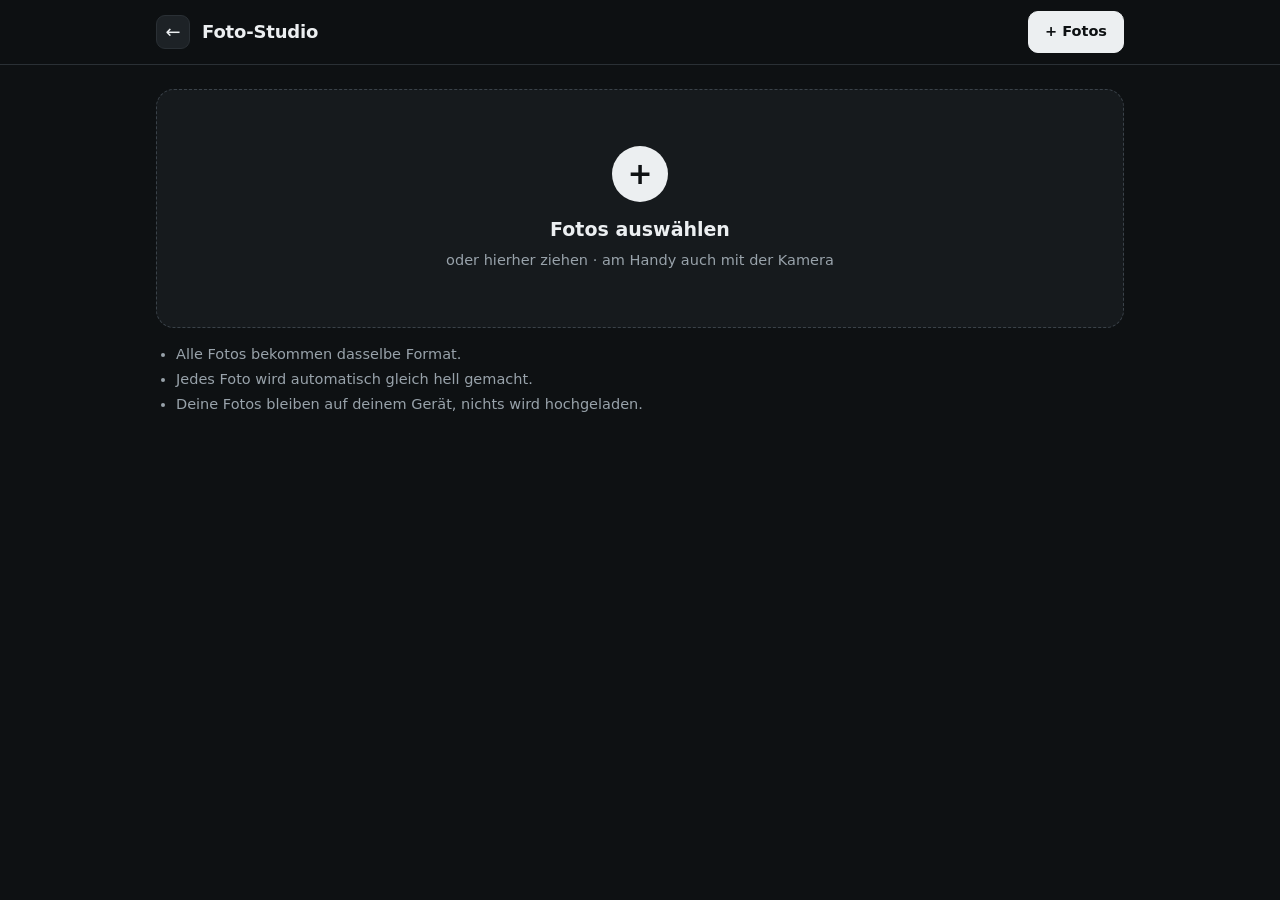
==== fotos.html @ c29387b6 "Foto-Studio: Fotos einheitlich zuschneiden, automatisch aufhellen und speichern Co-Authored-By: Clau" ====
<!doctype html>
<html lang="de">
<head>
  <meta charset="utf-8">
  <meta name="viewport" content="width=device-width, initial-scale=1, viewport-fit=cover">
  <title>Foto-Studio – Mein Reselling</title>
  <meta name="theme-color" content="#0E1113">
  <meta name="color-scheme" content="dark">
  <link rel="manifest" href="manifest.webmanifest">
  <link rel="apple-touch-icon" href="icon-180.png">
  <link rel="icon" href="data:image/svg+xml,%3Csvg xmlns='http://www.w3.org/2000/svg' viewBox='0 0 32 32'%3E%3Crect width='32' height='32' rx='8' fill='%23171C1F'/%3E%3Cpath d='M9 17l5 5 9-12' stroke='%2346C08E' stroke-width='3' fill='none' stroke-linecap='round' stroke-linejoin='round'/%3E%3C/svg%3E">
  <link rel="stylesheet" href="style.css">
  <link rel="stylesheet" href="fotos.css">
</head>
<body class="studio">
  <header class="kopf">
    <div class="breite">
      <div class="marke-name">
        <a class="zurueck" href="./" aria-label="Zurück zu Mein Reselling">←</a>
        <h1>Foto-Studio</h1>
      </div>
      <label class="knopf knopf-hell" for="fotos-datei">+ Fotos</label>
    </div>
  </header>

  <main class="breite">
    <input type="file" id="fotos-datei" accept="image/*" multiple hidden>

    <!-- Start: noch keine Fotos -->
    <section class="ablage" id="ablage">
      <label class="ablage-feld" for="fotos-datei">
        <span class="ablage-plus" aria-hidden="true">+</span>
        <strong>Fotos auswählen</strong>
        <span>oder hierher ziehen · am Handy auch mit der Kamera</span>
      </label>
      <ul class="ablage-liste">
        <li>Alle Fotos bekommen dasselbe Format.</li>
        <li>Jedes Foto wird automatisch gleich hell gemacht.</li>
        <li>Deine Fotos bleiben auf deinem Gerät, nichts wird hochgeladen.</li>
      </ul>
    </section>

    <!-- Bearbeiten -->
    <section class="werkbank" id="werkbank" hidden>
      <div class="regler-feld">
        <div class="gruppe">
          <span class="gruppe-name" id="format-name">Format</span>
          <div class="formate" role="radiogroup" aria-labelledby="format-name">
            <button type="button" role="radio" aria-checked="true" data-format="1">Quadrat 1:1</button>
            <button type="button" role="radio" aria-checked="false" data-format="0.8">Hoch 4:5</button>
            <button type="button" role="radio" aria-checked="false" data-format="0.75">Hoch 3:4</button>
          </div>
        </div>

        <label class="schalter">
          <input type="checkbox" id="auto" checked>
          <span>Automatisch aufhellen <small>(macht alle Fotos gleich hell)</small></span>
        </label>

        <div class="regler">
          <label for="r-hell">Helligkeit <output id="o-hell">0</output></label>
          <input type="range" id="r-hell" min="-40" max="40" value="0" step="1">
          <label for="r-kontrast">Kontrast <output id="o-kontrast">0</output></label>
          <input type="range" id="r-kontrast" min="-30" max="40" value="0" step="1">
          <label for="r-farbe">Farbe <output id="o-farbe">0</output></label>
          <input type="range" id="r-farbe" min="-50" max="50" value="0" step="1">
          <label for="r-waerme">Wärme <output id="o-waerme">0</output></label>
          <input type="range" id="r-waerme" min="-30" max="30" value="0" step="1">
        </div>

        <div class="regler-knoepfe">
          <button class="knopf knopf-klein" type="button" id="zuruecksetzen">Regler zurücksetzen</button>
          <button class="knopf knopf-klein" type="button" id="vorher" aria-pressed="false">Original zeigen</button>
        </div>
      </div>

      <div class="ergebnis-feld">
        <p class="tipp">Ausschnitt verschieben: Foto mit dem Finger oder der Maus ziehen.</p>
        <ul class="bilder" id="bilder"></ul>
        <div class="speichern-leiste">
          <button class="knopf knopf-hell" type="button" id="alle-speichern">Alle speichern</button>
          <button class="knopf" type="button" id="teilen" hidden>Teilen / in Galerie</button>
          <button class="knopf knopf-rot" type="button" id="alle-weg">Alle entfernen</button>
        </div>
      </div>
    </section>
  </main>

  <p class="toast" id="toast" role="status" aria-live="polite"></p>
  <script src="fotos.js"></script>
</body>
</html>
---- style.css ----
/* Mein Reselling – dunkle Gestaltung */
:root {
  --grund: #0E1113;
  --flaeche: #161A1D;
  --flaeche-2: #1D2226;
  --linie: #2A3035;
  --tinte: #ECEFF1;
  --leise: #98A2AA;
  --gedeckt: #6B757D;
  --hell: #ECEFF1;
  --plus: #46C08E;
  --minus: #F2705E;
  --gelb: #E2B54A;
  --rund: 14px;
}
*, *::before, *::after { box-sizing: border-box; }
[hidden] { display: none !important; }
html { -webkit-text-size-adjust: 100%; color-scheme: dark; }
body {
  margin: 0;
  background: var(--grund);
  color: var(--tinte);
  font-family: Inter, system-ui, -apple-system, "Segoe UI", Roboto, "Helvetica Neue", Arial, sans-serif;
  font-size: 16px;
  line-height: 1.45;
  -webkit-font-smoothing: antialiased;
}
button, input, select, textarea { font: inherit; color: inherit; }
:focus-visible { outline: 2px solid #7FB2FF; outline-offset: 2px; }
.breite { width: 100%; max-width: 1000px; margin: 0 auto; padding: 0 16px; }
.plus { color: var(--plus); }
.minus { color: var(--minus); }

/* Kopf */
.kopf { position: sticky; top: 0; z-index: 5; background: rgba(14, 17, 19, .92); backdrop-filter: blur(10px); border-bottom: 1px solid var(--linie); padding-top: env(safe-area-inset-top); }
.kopf .breite { display: flex; align-items: center; justify-content: space-between; height: 64px; }
.marke-name { display: flex; align-items: center; gap: 12px; }
.logo { width: 28px; height: 28px; border-radius: 8px; background: var(--flaeche-2); border: 1px solid var(--linie); position: relative; }
.logo::after { content: ""; position: absolute; left: 9px; top: 5px; width: 7px; height: 13px; border: solid var(--plus); border-width: 0 2.5px 2.5px 0; transform: rotate(45deg); }
.kopf h1 { margin: 0; font-size: 18px; font-weight: 650; letter-spacing: -.01em; }
.kopf-knoepfe { display: flex; gap: 8px; }

/* Knöpfe */
.knopf {
  display: inline-flex; align-items: center; justify-content: center; gap: 6px;
  min-height: 42px; padding: 0 16px; border-radius: 10px;
  border: 1px solid var(--linie); background: var(--flaeche-2); color: var(--tinte);
  font-weight: 600; font-size: 14.5px; cursor: pointer; text-decoration: none; white-space: nowrap;
  transition: transform .12s ease, background-color .15s ease, border-color .15s ease;
}
.knopf:hover { background: #242A2F; border-color: #3A4249; }
.knopf:active { transform: scale(.97); }
.knopf-hell { background: var(--hell); border-color: var(--hell); color: #0E1113; }
.knopf-hell:hover { background: #FFFFFF; border-color: #FFFFFF; }
.knopf-rot { color: var(--minus); border-color: #4A2A27; background: transparent; }
.knopf-rot:hover { background: #2A1A18; border-color: #5C322D; }
.knopf-leise { background: transparent; }
.knopf-klein { min-height: 36px; padding: 0 12px; font-size: 13.5px; border-radius: 9px; }

/* Kennzahlen */
.zahlen { display: grid; grid-template-columns: 1.4fr 1fr 1fr 1fr; gap: 12px; margin: 24px 0 20px; }
.zahl { background: var(--flaeche); border: 1px solid var(--linie); border-radius: var(--rund); padding: 16px 18px; display: flex; flex-direction: column; gap: 4px; }
.zahl-name { font-size: 13px; color: var(--leise); }
.zahl strong { font-size: 26px; font-weight: 650; letter-spacing: -.02em; font-variant-numeric: tabular-nums; }
.zahl small { color: var(--gedeckt); font-size: 13px; }
.zahl-gross { background: var(--flaeche-2); }
.zahl-gross strong { font-size: 36px; }

/* Reiter */
.reiter { display: flex; gap: 4px; background: var(--flaeche); border: 1px solid var(--linie); padding: 4px; border-radius: 12px; margin-bottom: 16px; }
.reiter button { flex: 1; min-height: 40px; border: 0; border-radius: 9px; background: transparent; font-weight: 600; color: var(--leise); cursor: pointer; transition: background-color .15s, color .15s; }
.reiter button:hover { color: var(--tinte); }
.reiter button[aria-selected="true"] { background: var(--flaeche-2); color: var(--tinte); box-shadow: inset 0 0 0 1px var(--linie); }

/* Werkzeugleiste */
.werkzeug { display: flex; gap: 10px; margin-bottom: 12px; }
.werkzeug input { flex: 1; min-width: 0; }
.werkzeug select { width: auto; flex: none; }

/* Listen: Foto – Name – Preis */
.liste { list-style: none; margin: 0; padding: 0; display: grid; gap: 8px; }
.eintrag {
  display: grid; grid-template-columns: 72px 1fr auto; grid-template-areas: "foto text preis" "foto aktionen aktionen";
  column-gap: 16px; row-gap: 10px; align-items: center;
  background: var(--flaeche); border: 1px solid var(--linie); border-radius: var(--rund); padding: 12px;
  transition: border-color .15s;
}
.eintrag:hover { border-color: #353C42; }
.foto { grid-area: foto; width: 72px; height: 72px; border-radius: 10px; overflow: hidden; background: var(--flaeche-2); border: 1px solid var(--linie); display: grid; place-items: center; align-self: start; }
.foto img { width: 100%; height: 100%; object-fit: cover; display: block; }
.foto span { font-size: 26px; font-weight: 650; color: var(--gedeckt); }
.text { grid-area: text; min-width: 0; }
.text h3 { margin: 0 0 3px; font-size: 16.5px; font-weight: 650; white-space: nowrap; overflow: hidden; text-overflow: ellipsis; }
.text .info { color: var(--leise); font-size: 13.5px; display: flex; flex-wrap: wrap; gap: 6px 8px; align-items: center; }
.preis { grid-area: preis; text-align: right; font-weight: 650; font-size: 17px; font-variant-numeric: tabular-nums; }
.preis small { display: block; font-weight: 400; font-size: 12.5px; color: var(--gedeckt); }
.preis small.plus { color: var(--plus); font-weight: 600; }
.preis small.minus { color: var(--minus); font-weight: 600; }
.aktionen { grid-area: aktionen; display: flex; gap: 8px; flex-wrap: wrap; }
.etikett { display: inline-block; padding: 1px 8px; border-radius: 6px; font-size: 12.5px; font-weight: 600; background: var(--flaeche-2); color: var(--leise); border: 1px solid var(--linie); }
.etikett-alt { color: var(--gelb); border-color: #4A3F22; background: #221E14; }
.etikett-sehr-alt { color: var(--minus); border-color: #4A2A27; background: #241615; }
.summe { margin: 0 0 12px; color: var(--leise); font-size: 14.5px; }
.summe b { color: var(--tinte); }
.summe b.plus { color: var(--plus); }
.summe b.minus { color: var(--minus); }
.leer { text-align: center; color: var(--leise); padding: 44px 16px; background: var(--flaeche); border: 1px dashed var(--linie); border-radius: var(--rund); }
.leer b { color: var(--tinte); }

/* Preisrechner */
#t-rechner:not([hidden]) { display: grid; grid-template-columns: 1fr 1fr; gap: 16px; align-items: start; }
.rechner { background: var(--flaeche); border: 1px solid var(--linie); border-radius: var(--rund); padding: 18px; display: grid; gap: 14px; }
.ergebnis { background: var(--flaeche-2); border: 1px solid var(--linie); border-radius: var(--rund); padding: 22px; display: grid; gap: 18px; }
.ergebnis div { display: flex; flex-direction: column; gap: 2px; }
.ergebnis span { color: var(--leise); font-size: 14px; }
.ergebnis strong { font-size: 40px; font-weight: 650; letter-spacing: -.02em; font-variant-numeric: tabular-nums; }
.ergebnis div:first-child strong { color: var(--plus); }
.ergebnis p { margin: 0; font-size: 14px; color: var(--leise); padding-top: 14px; border-top: 1px solid var(--linie); }

/* Formulare */
label { display: grid; gap: 6px; font-weight: 600; font-size: 14.5px; }
label small, .foto-knoepfe small { font-weight: 400; color: var(--gedeckt); }
input:not([type="file"]), select, textarea {
  width: 100%; min-height: 44px; border: 1px solid var(--linie); border-radius: 10px;
  background: #0F1215; padding: 10px 12px; font-weight: 400;
}
input::placeholder, textarea::placeholder { color: #5E676E; }
textarea { resize: vertical; }
input:focus, select:focus, textarea:focus { border-color: #5A6670; outline: none; box-shadow: 0 0 0 3px rgba(127, 178, 255, .18); }
.euro { position: relative; display: block; }
.euro input { padding-right: 34px; }
.euro::after { content: "€"; position: absolute; right: 13px; top: 50%; transform: translateY(-50%); color: var(--gedeckt); font-weight: 400; pointer-events: none; }
.zwei { display: grid; grid-template-columns: 1fr 1fr; gap: 12px; }
.fehler { margin: 0; color: var(--minus); font-weight: 600; }
input[type="date"]::-webkit-calendar-picker-indicator { filter: invert(.8); }

/* Fotos im Fenster */
.foto-feld { display: grid; gap: 8px; }
.foto-titel { font-weight: 600; font-size: 14.5px; }
.foto-titel small { font-weight: 400; color: var(--gedeckt); margin-left: 6px; }
.foto-reihe { display: flex; gap: 8px; overflow-x: auto; padding-bottom: 2px; }
.foto-teil, .foto-plus { position: relative; flex: none; width: 84px; height: 84px; border-radius: 12px; overflow: hidden; }
.foto-teil { border: 1px solid var(--linie); padding: 0; background: #0F1215; cursor: pointer; }
.foto-teil img { width: 100%; height: 100%; object-fit: cover; display: block; }
.foto-teil.titelbild { border: 2px solid var(--hell); }
.foto-teil .titel-marke { position: absolute; left: 4px; bottom: 4px; padding: 1px 6px; border-radius: 5px; background: var(--hell); color: #0E1113; font-size: 11px; font-weight: 700; }
.foto-weg { position: absolute; right: 4px; top: 4px; width: 26px; height: 26px; border-radius: 50%; border: 0; background: rgba(0, 0, 0, .72); color: #fff; font-size: 15px; line-height: 1; cursor: pointer; display: grid; place-items: center; }
.foto-weg:hover { background: var(--minus); }
.foto-plus { display: grid; place-content: center; justify-items: center; gap: 0; border: 1px dashed #3A4249; background: #0F1215; color: var(--leise); font-size: 13px; font-weight: 600; cursor: pointer; }
.foto-plus span { font-size: 26px; line-height: 1; font-weight: 400; }
.foto-plus:hover { border-color: #5A6670; color: var(--tinte); }
.foto .anzahl { position: absolute; right: 4px; bottom: 4px; min-width: 20px; padding: 0 5px; border-radius: 6px; background: rgba(0, 0, 0, .72); color: #fff; font-size: 11px; font-weight: 700; line-height: 18px; text-align: center; }
.foto { position: relative; }

/* Fenster */
.fenster { width: min(540px, calc(100% - 24px)); max-height: calc(100% - 24px); border: 1px solid var(--linie); border-radius: 16px; padding: 0; background: var(--flaeche); color: var(--tinte); box-shadow: 0 30px 80px -20px rgba(0, 0, 0, .7); }
.fenster::backdrop { background: rgba(0, 0, 0, .6); backdrop-filter: blur(2px); }
.fenster form { padding: 22px; display: grid; gap: 14px; }
.fenster h2 { margin: 0; font-size: 20px; font-weight: 650; }
.fenster-unter { margin: -8px 0 0; color: var(--leise); }
.fenster-knoepfe { display: flex; gap: 8px; align-items: center; margin-top: 4px; flex-wrap: wrap; }
.platz { flex: 1; }
.vorschau { margin: 0; padding: 12px 14px; border-radius: 10px; background: var(--flaeche-2); border: 1px solid var(--linie); font-weight: 600; }
.vorschau:empty { display: none; }

/* Fuß */
.fuss { display: flex; justify-content: space-between; align-items: center; gap: 12px; flex-wrap: wrap; margin-top: 32px; padding-top: 18px; padding-bottom: calc(32px + env(safe-area-inset-bottom)); color: var(--gedeckt); font-size: 13.5px; border-top: 1px solid var(--linie); }
.fuss p { margin: 0; }
.fuss-knoepfe { display: flex; gap: 8px; }

/* Meldung unten */
.toast { position: fixed; left: 50%; bottom: calc(24px + env(safe-area-inset-bottom)); transform: translate(-50%, 20px); margin: 0; padding: 12px 18px; border-radius: 10px; background: var(--hell); color: #0E1113; font-weight: 600; opacity: 0; pointer-events: none; transition: opacity .2s, transform .2s; box-shadow: 0 10px 30px rgba(0, 0, 0, .5); }
.toast.zeigen { opacity: 1; transform: translate(-50%, 0); }

/* Runder Knopf: nur am Handy */
.schwebe-knopf { display: none; }

/* Handy */
@media (max-width: 720px) {
  /* Leiste mit den Bereichen unten am Daumen, + als runder Knopf darüber */
  .kopf-neu { display: none; }
  .reiter {
    position: fixed; left: 12px; right: 12px; bottom: calc(12px + env(safe-area-inset-bottom)); z-index: 6;
    margin: 0; padding: 5px; background: rgba(22, 26, 29, .94); backdrop-filter: blur(12px);
    box-shadow: 0 12px 40px rgba(0, 0, 0, .55);
  }
  .reiter button { min-height: 46px; }
  .schwebe-knopf {
    display: grid; place-items: center; position: fixed; right: 16px; z-index: 7;
    bottom: calc(86px + env(safe-area-inset-bottom)); width: 58px; height: 58px; border-radius: 50%;
    border: 0; background: var(--hell); color: #0E1113; font-size: 32px; font-weight: 400; line-height: 1; cursor: pointer;
    box-shadow: 0 10px 30px rgba(0, 0, 0, .55); transition: transform .12s ease;
  }
  .schwebe-knopf:active { transform: scale(.94); }
  body[data-reiter="r-rechner"] .schwebe-knopf { display: none; }
  .fuss { padding-bottom: calc(150px + env(safe-area-inset-bottom)); }
  /* Meldungen oben, damit sie nichts in der Liste verdecken */
  .toast { bottom: auto; top: calc(74px + env(safe-area-inset-top)); transform: translate(-50%, -12px); }
  .toast.zeigen { transform: translate(-50%, 0); }
  /* Preisrechner: Ergebnis zuerst, Eingaben darunter */
  .ergebnis { order: -1; padding: 16px 18px; gap: 10px; grid-template-columns: 1fr 1fr; }
  .ergebnis strong { font-size: 30px; }
  .ergebnis p { grid-column: 1 / -1; padding-top: 10px; font-size: 13px; }
  /* Fenster fahren von unten hoch und nutzen die ganze Breite */
  .fenster {
    width: 100%; max-width: none; max-height: 92dvh; margin: auto 0 0; border-radius: 18px 18px 0 0;
    border-bottom: 0; animation: hoch .22s ease-out;
  }
  .fenster form { padding: 20px 16px calc(20px + env(safe-area-inset-bottom)); }
  .fenster-knoepfe .knopf { flex: 1; }
  .fenster-knoepfe .platz { display: none; }

  .zahlen { grid-template-columns: repeat(3, 1fr); gap: 8px; margin-top: 16px; }
  .zahl-gross { grid-column: 1 / -1; }
  .zahl { padding: 12px; }
  .zahl-name { font-size: 12.5px; }
  .zahl strong { font-size: 19px; }
  .zahl small { font-size: 12px; }
  .zahl-gross strong { font-size: 32px; }
  #t-rechner:not([hidden]) { grid-template-columns: 1fr; }
  .werkzeug { flex-direction: column; }
  .werkzeug select { width: 100%; }
  .zwei { grid-template-columns: 1fr; }
  .eintrag { grid-template-columns: 60px 1fr auto; column-gap: 12px; padding: 10px; }
  .foto { width: 60px; height: 60px; }
  .aktionen .knopf { flex: 1; }
}
@keyframes hoch { from { transform: translateY(40px); opacity: 0; } to { transform: none; opacity: 1; } }
@media (prefers-reduced-motion: reduce) {
  *, *::before, *::after { transition: none !important; animation: none !important; }
}
---- fotos.css ----
/* Foto-Studio – baut auf style.css auf */
.zurueck { display: grid; place-items: center; width: 34px; height: 34px; border-radius: 9px; border: 1px solid var(--linie); background: var(--flaeche-2); color: var(--tinte); text-decoration: none; font-size: 18px; }
.zurueck:hover { background: #242A2F; }
.kopf label.knopf { cursor: pointer; }

/* Start */
.ablage { margin-top: 24px; display: grid; gap: 16px; }
.ablage-feld {
  display: grid; place-items: center; gap: 6px; text-align: center; padding: 56px 20px; cursor: pointer;
  border: 1.5px dashed #3A4249; border-radius: 18px; background: var(--flaeche); transition: border-color .15s, background-color .15s;
}
.ablage-feld:hover, .ablage.ueber .ablage-feld { border-color: var(--plus); background: #12201A; }
.ablage-plus { width: 56px; height: 56px; border-radius: 50%; display: grid; place-items: center; background: var(--hell); color: #0E1113; font-size: 30px; margin-bottom: 8px; }
.ablage-feld strong { font-size: 19px; }
.ablage-feld span:last-child { color: var(--leise); font-weight: 400; font-size: 14.5px; }
.ablage-liste { margin: 0; padding: 0 0 0 20px; color: var(--leise); font-size: 14.5px; display: grid; gap: 4px; }

/* Werkbank: links Regler, rechts Fotos */
.werkbank:not([hidden]) { display: grid; grid-template-columns: 320px 1fr; gap: 20px; align-items: start; margin-top: 24px; }
.regler-feld { position: sticky; top: 84px; background: var(--flaeche); border: 1px solid var(--linie); border-radius: var(--rund); padding: 18px; display: grid; gap: 18px; }
.gruppe { display: grid; gap: 8px; }
.gruppe-name { font-weight: 600; font-size: 14.5px; }
.formate { display: grid; grid-template-columns: repeat(3, 1fr); gap: 6px; }
.formate button { min-height: 40px; border-radius: 9px; border: 1px solid var(--linie); background: var(--flaeche-2); color: var(--leise); font-weight: 600; font-size: 13px; cursor: pointer; }
.formate button[aria-checked="true"] { background: var(--hell); border-color: var(--hell); color: #0E1113; }
.schalter { display: flex; gap: 10px; align-items: flex-start; cursor: pointer; font-weight: 600; }
.schalter input { width: 20px; height: 20px; min-height: 0; margin: 2px 0 0; padding: 0; flex: none; accent-color: var(--plus); }
.schalter small { display: block; font-weight: 400; }
.regler { display: grid; gap: 4px 0; }
.regler label { display: flex; justify-content: space-between; font-size: 14px; margin-top: 8px; }
.regler output { color: var(--leise); font-variant-numeric: tabular-nums; font-weight: 400; }
.regler input[type="range"] { width: 100%; min-height: 28px; padding: 0; border: 0; background: transparent; box-shadow: none; accent-color: var(--hell); }
.regler-knoepfe { display: flex; gap: 8px; flex-wrap: wrap; }
.regler-knoepfe .knopf[aria-pressed="true"] { background: var(--hell); color: #0E1113; border-color: var(--hell); }

.tipp { margin: 0 0 10px; color: var(--leise); font-size: 14px; }
.bilder { list-style: none; margin: 0; padding: 0; display: grid; grid-template-columns: repeat(auto-fill, minmax(210px, 1fr)); gap: 12px; }
.bild { background: var(--flaeche); border: 1px solid var(--linie); border-radius: var(--rund); padding: 8px; display: grid; gap: 8px; }
.bild canvas { width: 100%; height: auto; display: block; border-radius: 9px; background: #0F1215; cursor: grab; touch-action: none; }
.bild canvas:active { cursor: grabbing; }
.bild-knoepfe { display: flex; gap: 6px; }
.bild-knoepfe .knopf { flex: 1; }
.bild-knoepfe .knopf-rot { flex: none; width: 36px; padding: 0; }
.speichern-leiste { display: flex; gap: 8px; flex-wrap: wrap; margin-top: 16px; }

@media (max-width: 760px) {
  .werkbank:not([hidden]) { grid-template-columns: 1fr; }
  .regler-feld { position: static; }
  .bilder { grid-template-columns: repeat(2, 1fr); gap: 8px; }
  .bild { padding: 6px; }
  .speichern-leiste { position: sticky; bottom: calc(12px + env(safe-area-inset-bottom)); background: rgba(14, 17, 19, .94); backdrop-filter: blur(10px); padding: 10px; border: 1px solid var(--linie); border-radius: var(--rund); }
  .speichern-leiste .knopf { flex: 1; }
  .studio .fuss { padding-bottom: 24px; }
}
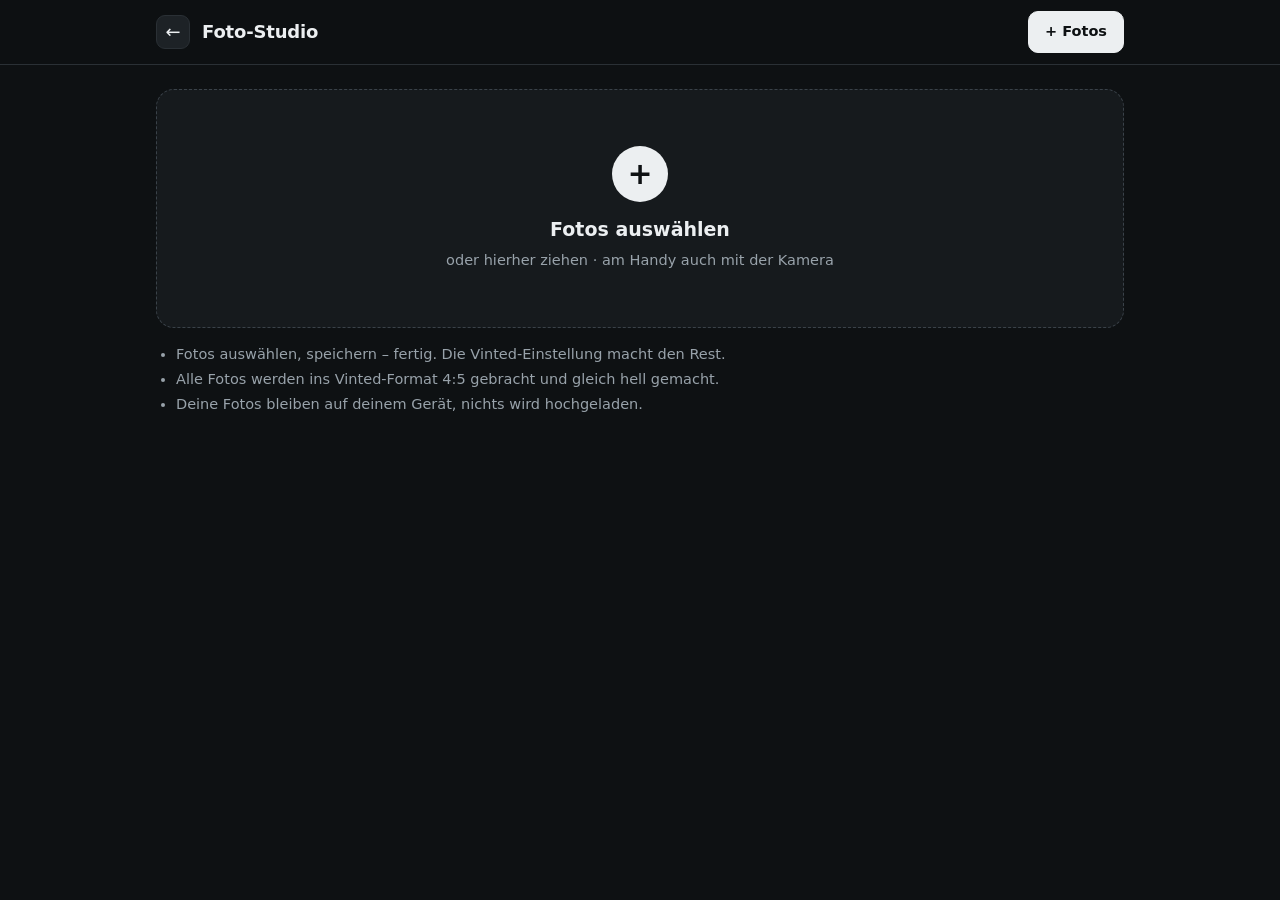
==== commit 30554999: "Foto-Studio: feste Vinted-Einstellung (4:5, aufgehellt), Regler zugeklappt Co-Authored-By: Claude Op" ====
--- a/fotos.html
+++ b/fotos.html
@@ -34,20 +34,30 @@
         <span>oder hierher ziehen · am Handy auch mit der Kamera</span>
       </label>
       <ul class="ablage-liste">
-        <li>Alle Fotos bekommen dasselbe Format.</li>
-        <li>Jedes Foto wird automatisch gleich hell gemacht.</li>
+        <li>Fotos auswählen, speichern – fertig. Die Vinted-Einstellung macht den Rest.</li>
+        <li>Alle Fotos werden ins Vinted-Format 4:5 gebracht und gleich hell gemacht.</li>
         <li>Deine Fotos bleiben auf deinem Gerät, nichts wird hochgeladen.</li>
       </ul>
     </section>
 
     <!-- Bearbeiten -->
     <section class="werkbank" id="werkbank" hidden>
+      <div class="vinted-kopf">
+        <span class="vinted-haken" aria-hidden="true"></span>
+        <div>
+          <strong>Vinted-Einstellung ist aktiv</strong>
+          <p>Hochformat 4:5, automatisch aufgehellt, etwas mehr Kontrast und Farbe. Du musst nichts einstellen – einfach unten speichern.</p>
+        </div>
+      </div>
+
+      <details class="fein">
+        <summary>Feineinstellungen <small>(musst du nicht ändern)</small></summary>
       <div class="regler-feld">
         <div class="gruppe">
           <span class="gruppe-name" id="format-name">Format</span>
           <div class="formate" role="radiogroup" aria-labelledby="format-name">
-            <button type="button" role="radio" aria-checked="true" data-format="1">Quadrat 1:1</button>
-            <button type="button" role="radio" aria-checked="false" data-format="0.8">Hoch 4:5</button>
+            <button type="button" role="radio" aria-checked="true" data-format="0.8">Vinted 4:5</button>
+            <button type="button" role="radio" aria-checked="false" data-format="1">Quadrat 1:1</button>
             <button type="button" role="radio" aria-checked="false" data-format="0.75">Hoch 3:4</button>
           </div>
         </div>
@@ -69,13 +79,14 @@
         </div>
 
         <div class="regler-knoepfe">
-          <button class="knopf knopf-klein" type="button" id="zuruecksetzen">Regler zurücksetzen</button>
+          <button class="knopf knopf-klein" type="button" id="zuruecksetzen">Zurück zur Vinted-Einstellung</button>
           <button class="knopf knopf-klein" type="button" id="vorher" aria-pressed="false">Original zeigen</button>
         </div>
       </div>
+      </details>
 
       <div class="ergebnis-feld">
-        <p class="tipp">Ausschnitt verschieben: Foto mit dem Finger oder der Maus ziehen.</p>
+        <p class="tipp">Tipp: Ist etwas abgeschnitten, das Foto mit dem Finger verschieben.</p>
         <ul class="bilder" id="bilder"></ul>
         <div class="speichern-leiste">
           <button class="knopf knopf-hell" type="button" id="alle-speichern">Alle speichern</button>
--- a/fotos.css
+++ b/fotos.css
@@ -15,9 +15,21 @@
 .ablage-feld span:last-child { color: var(--leise); font-weight: 400; font-size: 14.5px; }
 .ablage-liste { margin: 0; padding: 0 0 0 20px; color: var(--leise); font-size: 14.5px; display: grid; gap: 4px; }
 
-/* Werkbank: links Regler, rechts Fotos */
-.werkbank:not([hidden]) { display: grid; grid-template-columns: 320px 1fr; gap: 20px; align-items: start; margin-top: 24px; }
-.regler-feld { position: sticky; top: 84px; background: var(--flaeche); border: 1px solid var(--linie); border-radius: var(--rund); padding: 18px; display: grid; gap: 18px; }
+/* Werkbank: oben die Vinted-Einstellung, darunter die Fotos */
+.werkbank:not([hidden]) { display: grid; gap: 14px; margin-top: 24px; }
+.vinted-kopf { display: flex; gap: 14px; align-items: flex-start; padding: 14px 16px; border-radius: var(--rund); background: #12241C; border: 1px solid #1F4A37; }
+.vinted-kopf strong { color: var(--plus); font-size: 16px; }
+.vinted-kopf p { margin: 2px 0 0; color: #B9D9C9; font-size: 14px; }
+.vinted-haken { flex: none; width: 26px; height: 26px; border-radius: 50%; background: var(--plus); position: relative; margin-top: 1px; }
+.vinted-haken::after { content: ""; position: absolute; left: 9px; top: 5px; width: 6px; height: 11px; border: solid #0E1113; border-width: 0 2.5px 2.5px 0; transform: rotate(45deg); }
+.fein { background: var(--flaeche); border: 1px solid var(--linie); border-radius: var(--rund); }
+.fein summary { cursor: pointer; padding: 12px 16px; font-weight: 600; font-size: 14.5px; color: var(--leise); list-style-position: inside; }
+.fein summary small { font-weight: 400; color: var(--gedeckt); }
+.fein[open] summary { color: var(--tinte); border-bottom: 1px solid var(--linie); }
+.regler-feld { padding: 16px; display: grid; gap: 18px; grid-template-columns: 1fr 1fr; align-items: start; }
+.regler-feld .gruppe, .regler-feld .schalter { grid-column: 1; }
+.regler-feld .regler { grid-column: 2; grid-row: 1 / span 3; }
+.regler-feld .regler-knoepfe { grid-column: 1; }
 .gruppe { display: grid; gap: 8px; }
 .gruppe-name { font-weight: 600; font-size: 14.5px; }
 .formate { display: grid; grid-template-columns: repeat(3, 1fr); gap: 6px; }
@@ -41,14 +53,15 @@
 .bild-knoepfe { display: flex; gap: 6px; }
 .bild-knoepfe .knopf { flex: 1; }
 .bild-knoepfe .knopf-rot { flex: none; width: 36px; padding: 0; }
-.speichern-leiste { display: flex; gap: 8px; flex-wrap: wrap; margin-top: 16px; }
+.speichern-leiste { position: sticky; bottom: calc(12px + env(safe-area-inset-bottom)); display: flex; gap: 8px; flex-wrap: wrap; margin-top: 16px; padding: 10px; background: rgba(14, 17, 19, .94); backdrop-filter: blur(10px); border: 1px solid var(--linie); border-radius: var(--rund); }
+#alle-speichern { min-width: 200px; }
 
 @media (max-width: 760px) {
-  .werkbank:not([hidden]) { grid-template-columns: 1fr; }
-  .regler-feld { position: static; }
+  .regler-feld { grid-template-columns: 1fr; }
+  .regler-feld .gruppe, .regler-feld .schalter, .regler-feld .regler, .regler-feld .regler-knoepfe { grid-column: 1; grid-row: auto; }
   .bilder { grid-template-columns: repeat(2, 1fr); gap: 8px; }
   .bild { padding: 6px; }
-  .speichern-leiste { position: sticky; bottom: calc(12px + env(safe-area-inset-bottom)); background: rgba(14, 17, 19, .94); backdrop-filter: blur(10px); padding: 10px; border: 1px solid var(--linie); border-radius: var(--rund); }
   .speichern-leiste .knopf { flex: 1; }
+  #alle-speichern { flex-basis: 100%; min-width: 0; min-height: 48px; font-size: 16px; }
   .studio .fuss { padding-bottom: 24px; }
 }
